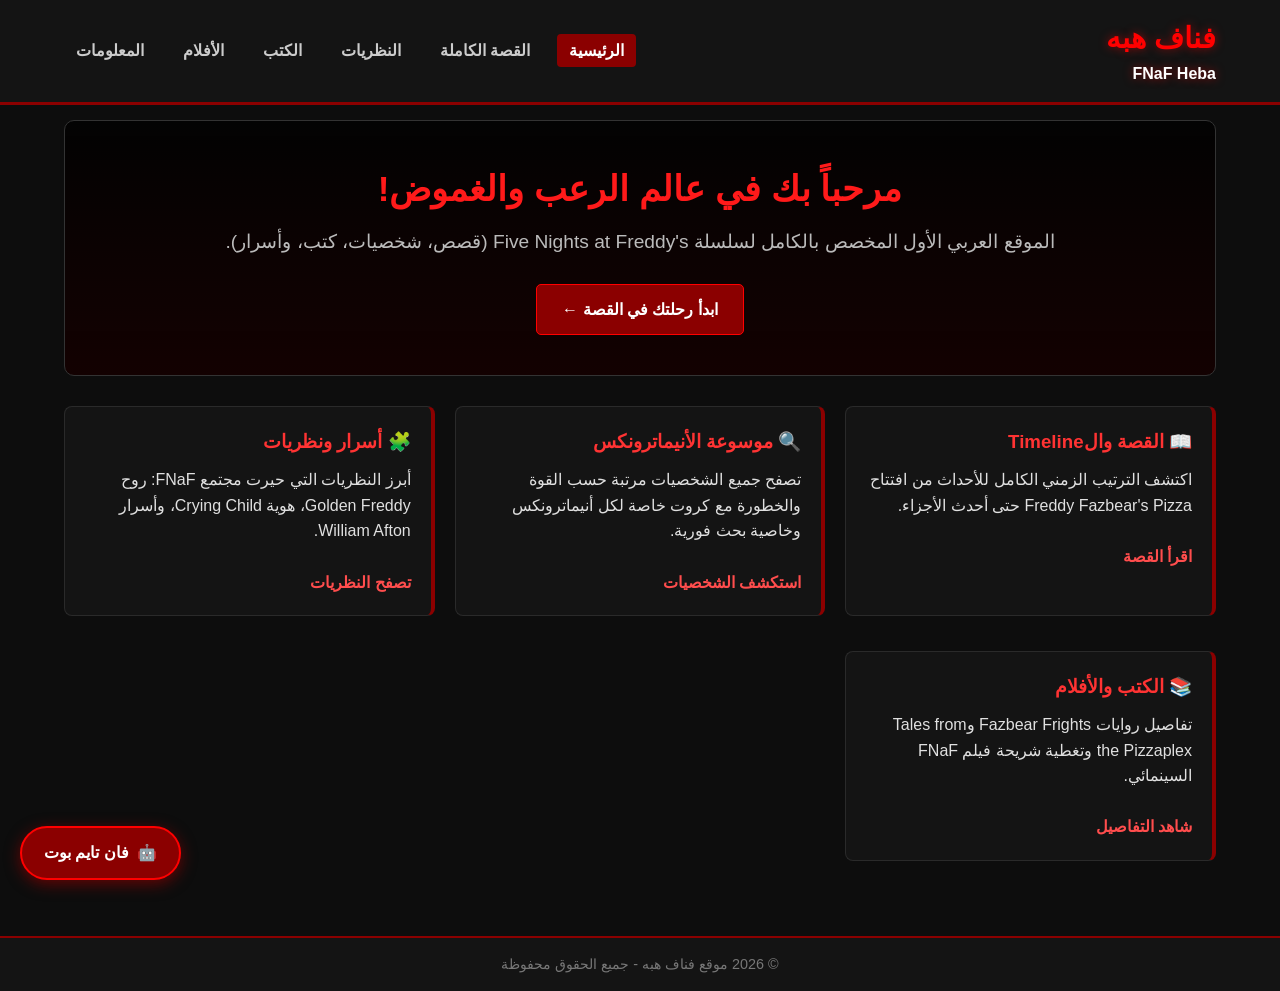
==== index.html @ b5f4fd4b "Add files via upload" ====
<!DOCTYPE html>
<html lang="ar" dir="rtl">
<head>
    <meta charset="UTF-8">
    <meta name="viewport" content="width=device-width, initial-scale=1.0">
    <title>FNaF Heba | الموسوعة العربية الشاملة لـ Five Nights at Freddy's</title>
    <link rel="stylesheet" href="style.css">
</head>
<body>

    <!-- الهيدر وقائمة التنقل -->
    <header>
        <div class="logo">
            <h1>فناف هبه <span>FNaF Heba</span></h1>
        </div>
        <nav>
            <ul>
                <li><a href="index.html" class="active">الرئيسية</a></li>
                <li><a href="story.html">القصة الكاملة</a></li>
                <li><a href="theories.html">النظريات</a></li>
                <li><a href="books.html">الكتب</a></li>
                <li><a href="movies.html">الأفلام</a></li>
                <li><a href="info.html">المعلومات</a></li>
            </ul>
        </nav>
    </header>

    <main>
        <!-- قسم الواجهة الرئيسية (Hero) -->
        <section id="hero">
            <h2>مرحباً بك في عالم الرعب والغموض!</h2>
            <p>الموقع العربي الأول المخصص بالكامل لسلسلة Five Nights at Freddy's (قصص، شخصيات، كتب، وأسرار).</p>
            <br>
            <a href="story.html" class="btn">ابدأ رحلتك في القصة ←</a>
        </section>

        <!-- أقسام الموقع السريعة -->
        <section class="grid-container">
            
            <div class="card">
                <h3>📖 القصة والTimeline</h3>
                <p>اكتشف الترتيب الزمني الكامل للأحداث من افتتاح Freddy Fazbear's Pizza حتى أحدث الأجزاء.</p>
                <br>
                <a href="story.html" class="card-link">اقرأ القصة</a>
            </div>

            <div class="card">
                <h3>🔍 موسوعة الأنيماترونكس</h3>
                <p>تصفح جميع الشخصيات مرتبة حسب القوة والخطورة مع كروت خاصة لكل أنيماترونكس وخاصية بحث فورية.</p>
                <br>
                <a href="info.html" class="card-link">استكشف الشخصيات</a>
            </div>

            <div class="card">
                <h3>🧩 أسرار ونظريات</h3>
                <p>أبرز النظريات التي حيرت مجتمع FNaF: روح Golden Freddy، هوية Crying Child، وأسرار William Afton.</p>
                <br>
                <a href="theories.html" class="card-link">تصفح النظريات</a>
            </div>

            <div class="card">
                <h3>📚 الكتب والأفلام</h3>
                <p>تفاصيل روايات Fazbear Frights وTales from the Pizzaplex وتغطية شريحة فيلم FNaF السينمائي.</p>
                <br>
                <a href="movies.html" class="card-link">شاهد التفاصيل</a>
            </div>

        </section>
    </main>

    <!-- زر فان تايم بوت العائم في الزاوية -->
    <a href="bot.html" class="funtime-bot-btn" title="تحدث مع فان تايم بوت!">
        🤖 <span>فان تايم بوت</span>
    </a>

    <!-- الفوتر -->
    <footer>
        <p>&copy; 2026 موقع فناف هبه - جميع الحقوق محفوظة</p>
    </footer>

    <script src="script.js"></script>
</body>
</html>
---- style.css ----
/* ==========================================
   FNaF Heba - Global Stylesheet
   ========================================== */

/* إعدادات أساسية */
* {
    margin: 0;
    padding: 0;
    box-sizing: border-box;
    font-family: 'Segoe UI', Tahoma, Geneva, Verdana, sans-serif;
}

body {
    background-color: #0d0d0d;
    color: #e0e0e0;
    line-height: 1.6;
    direction: rtl;
    display: flex;
    flex-direction: column;
    min-height: 100vh;
    padding-top: 100px; /* مسافة لحساب الهيدر الثابت */
}

/* الهيدر وقائمة التنقل (مع خاصية الإخفاء والإظهار) */
header {
    background-color: #141414;
    border-bottom: 3px solid #8b0000;
    padding: 15px 5%;
    display: flex;
    justify-content: space-between;
    align-items: center;
    flex-wrap: wrap;
    position: fixed;
    top: 0;
    width: 100%;
    z-index: 999;
    transition: top 0.4s ease-in-out; /* حركة سلسة عند الإخفاء */
}

/* كلاس إخفاء الهيدر بالأعلى */
header.nav-hidden {
    top: -120px;
}

.logo h1 {
    color: #ff0000;
    font-size: 1.8rem;
    text-shadow: 0 0 10px rgba(255, 0, 0, 0.5);
}

.logo h1 span {
    color: #fff;
    font-size: 1rem;
    display: block;
}

nav ul {
    display: flex;
    list-style: none;
    gap: 15px;
    flex-wrap: wrap;
}

nav a {
    color: #ccc;
    text-decoration: none;
    font-weight: bold;
    padding: 8px 12px;
    border-radius: 4px;
    transition: 0.3s;
}

nav a:hover, nav a.active {
    background-color: #8b0000;
    color: #fff;
}

/* القسم الرئيسي (Hero Section) */
main {
    flex: 1;
    padding: 20px 5%;
}

#hero {
    text-align: center;
    padding: 40px 20px;
    background: linear-gradient(rgba(0, 0, 0, 0.8), rgba(20, 0, 0, 0.9));
    border-radius: 10px;
    border: 1px solid #333;
    margin-bottom: 30px;
}

#hero h2 {
    color: #ff1a1a;
    font-size: 2.2rem;
    margin-bottom: 10px;
}

#hero p {
    font-size: 1.2rem;
    color: #bbb;
}

.btn {
    display: inline-block;
    background-color: #8b0000;
    color: #fff;
    padding: 12px 25px;
    text-decoration: none;
    font-weight: bold;
    border-radius: 5px;
    transition: 0.3s;
    border: 1px solid #ff0000;
}

.btn:hover {
    background-color: #ff0000;
    box-shadow: 0 0 15px rgba(255, 0, 0, 0.7);
}

/* الشبكة والكروت (Cards Grid) */
.grid-container {
    display: grid;
    grid-template-columns: repeat(auto-fit, minmax(280px, 1fr));
    gap: 20px;
}

.card {
    background-color: #141414;
    border: 1px solid #2a2a2a;
    border-right: 4px solid #8b0000;
    padding: 20px;
    border-radius: 8px;
    transition: transform 0.3s, border-color 0.3s;
    margin-bottom: 15px;
}

.card:hover {
    transform: translateY(-5px);
    border-color: #ff0000;
}

.card h3, .card h2 {
    color: #ff3333;
    margin-bottom: 10px;
}

.card-link {
    color: #ff4d4d;
    text-decoration: none;
    font-weight: bold;
}

.card-link:hover {
    text-decoration: underline;
}

/* زر فان تايم بوت العائم في الزاوية */
.funtime-bot-btn {
    position: fixed;
    bottom: 20px;
    left: 20px;
    background: #8b0000;
    color: #ffffff;
    padding: 12px 22px;
    border-radius: 30px;
    text-decoration: none;
    font-weight: bold;
    font-size: 1rem;
    box-shadow: 0 4px 15px rgba(139, 0, 0, 0.7);
    display: flex;
    align-items: center;
    gap: 8px;
    z-index: 1000;
    transition: transform 0.3s ease, background 0.3s ease;
    border: 2px solid #ff0000;
}

.funtime-bot-btn:hover {
    transform: scale(1.08);
    background: #ff0000;
    box-shadow: 0 6px 20px rgba(255, 0, 0, 0.9);
}

/* الفوتر */
footer {
    background-color: #141414;
    text-align: center;
    padding: 15px;
    border-top: 2px solid #8b0000;
    margin-top: 40px;
    color: #777;
    font-size: 0.9rem;
}

/* التجاوب مع الجوال */
@media (max-width: 768px) {
    body {
        padding-top: 140px;
    }

    header {
        flex-direction: column;
        gap: 10px;
        text-align: center;
        padding: 10px 3%;
    }

    nav ul {
        justify-content: center;
        gap: 8px;
    }

    nav a {
        padding: 5px 8px;
        font-size: 0.9rem;
    }

    #hero h2 {
        font-size: 1.5rem;
    }

    .funtime-bot-btn {
        bottom: 15px;
        left: 15px;
        padding: 10px 16px;
        font-size: 0.85rem;
    }
}
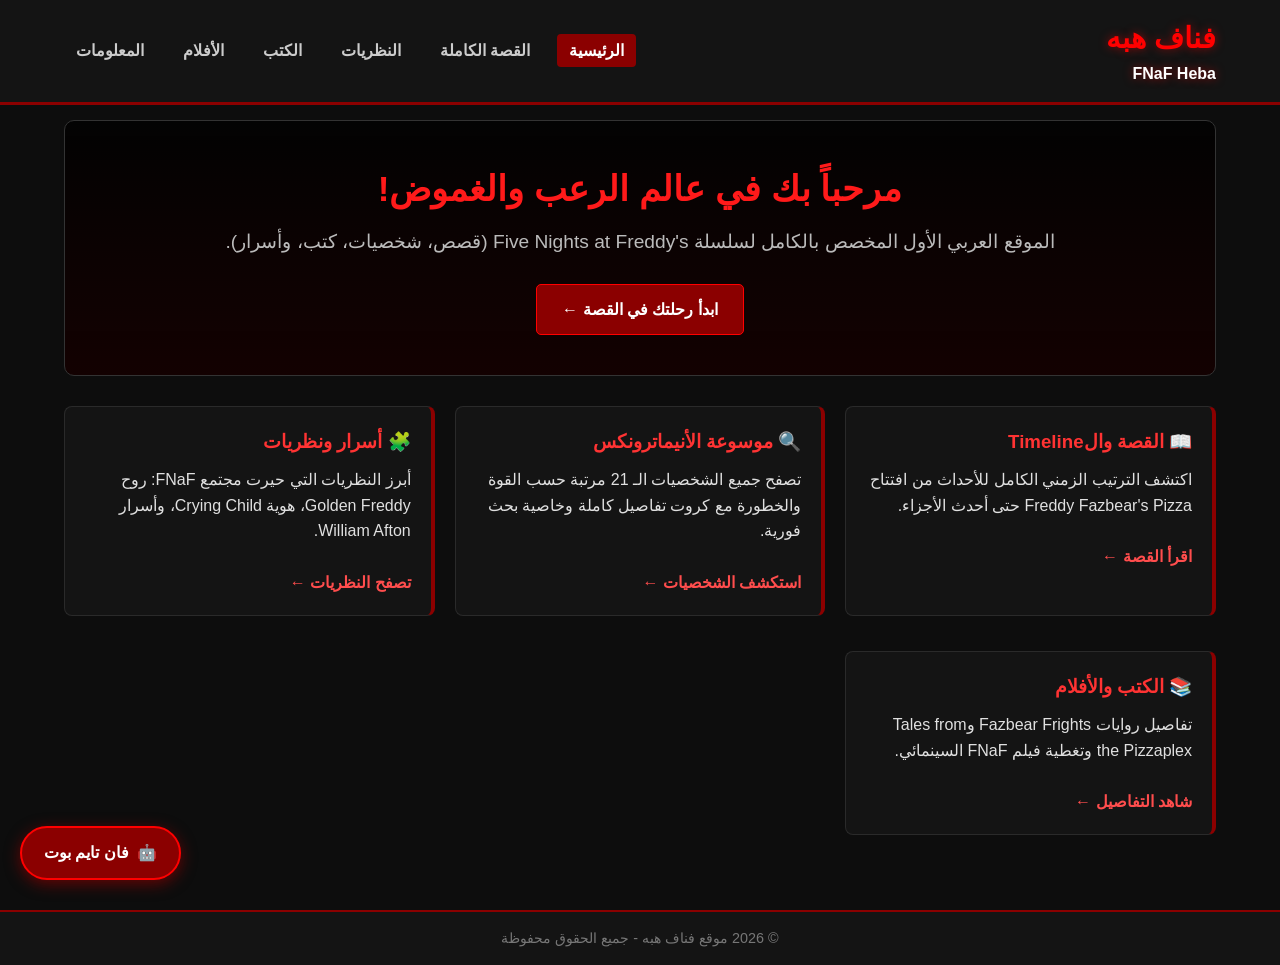
==== commit 0a56c207: "Add files via upload" ====
--- a/index.html
+++ b/index.html
@@ -3,12 +3,22 @@
 <head>
     <meta charset="UTF-8">
     <meta name="viewport" content="width=device-width, initial-scale=1.0">
-    <title>FNaF Heba | الموسوعة العربية الشاملة لـ Five Nights at Freddy's</title>
+    
+    <title>فناف هبه | FNaF Heba - الموسوعة العربية الشاملة لـ Five Nights at Freddy's</title>
+
+    <meta name="description" content="موقع فناف هبه (FNaF Heba) - الموسوعة العربية الشاملة لسلسلة Five Nights at Freddy's: قصص، شخصيات، نظريات، كتب، وأفلام FNaF.">
+    <meta name="keywords" content="فناف هبه, FNaF Heba, فناف, Five Nights at Freddy's, قصة فناف, شخصيات فناف, وليام أفتون, فريدي">
+    <meta name="author" content="FNaF Heba">
+    
+    <meta property="og:title" content="فناف هبه | FNaF Heba">
+    <meta property="og:description" content="الموسوعة العربية الشاملة لسلسلة Five Nights at Freddy's">
+    <meta property="og:url" content="https://fnaf-five.vercel.app/">
+    <meta property="og:type" content="website">
+
     <link rel="stylesheet" href="style.css">
 </head>
 <body>
 
-    <!-- الهيدر وقائمة التنقل -->
     <header>
         <div class="logo">
             <h1>فناف هبه <span>FNaF Heba</span></h1>
@@ -26,7 +36,6 @@
     </header>
 
     <main>
-        <!-- قسم الواجهة الرئيسية (Hero) -->
         <section id="hero">
             <h2>مرحباً بك في عالم الرعب والغموض!</h2>
             <p>الموقع العربي الأول المخصص بالكامل لسلسلة Five Nights at Freddy's (قصص، شخصيات، كتب، وأسرار).</p>
@@ -34,46 +43,43 @@
             <a href="story.html" class="btn">ابدأ رحلتك في القصة ←</a>
         </section>
 
-        <!-- أقسام الموقع السريعة -->
         <section class="grid-container">
             
             <div class="card">
                 <h3>📖 القصة والTimeline</h3>
                 <p>اكتشف الترتيب الزمني الكامل للأحداث من افتتاح Freddy Fazbear's Pizza حتى أحدث الأجزاء.</p>
                 <br>
-                <a href="story.html" class="card-link">اقرأ القصة</a>
+                <a href="story.html" class="card-link">اقرأ القصة ←</a>
             </div>
 
             <div class="card">
                 <h3>🔍 موسوعة الأنيماترونكس</h3>
-                <p>تصفح جميع الشخصيات مرتبة حسب القوة والخطورة مع كروت خاصة لكل أنيماترونكس وخاصية بحث فورية.</p>
+                <p>تصفح جميع الشخصيات الـ 21 مرتبة حسب القوة والخطورة مع كروت تفاصيل كاملة وخاصية بحث فورية.</p>
                 <br>
-                <a href="info.html" class="card-link">استكشف الشخصيات</a>
+                <a href="info.html" class="card-link">استكشف الشخصيات ←</a>
             </div>
 
             <div class="card">
                 <h3>🧩 أسرار ونظريات</h3>
                 <p>أبرز النظريات التي حيرت مجتمع FNaF: روح Golden Freddy، هوية Crying Child، وأسرار William Afton.</p>
                 <br>
-                <a href="theories.html" class="card-link">تصفح النظريات</a>
+                <a href="theories.html" class="card-link">تصفح النظريات ←</a>
             </div>
 
             <div class="card">
                 <h3>📚 الكتب والأفلام</h3>
-                <p>تفاصيل روايات Fazbear Frights وTales from the Pizzaplex وتغطية شريحة فيلم FNaF السينمائي.</p>
+                <p>تفاصيل روايات Fazbear Frights وTales from the Pizzaplex وتغطية فيلم FNaF السينمائي.</p>
                 <br>
-                <a href="movies.html" class="card-link">شاهد التفاصيل</a>
+                <a href="movies.html" class="card-link">شاهد التفاصيل ←</a>
             </div>
 
         </section>
     </main>
 
-    <!-- زر فان تايم بوت العائم في الزاوية -->
     <a href="bot.html" class="funtime-bot-btn" title="تحدث مع فان تايم بوت!">
         🤖 <span>فان تايم بوت</span>
     </a>
 
-    <!-- الفوتر -->
     <footer>
         <p>&copy; 2026 موقع فناف هبه - جميع الحقوق محفوظة</p>
     </footer>
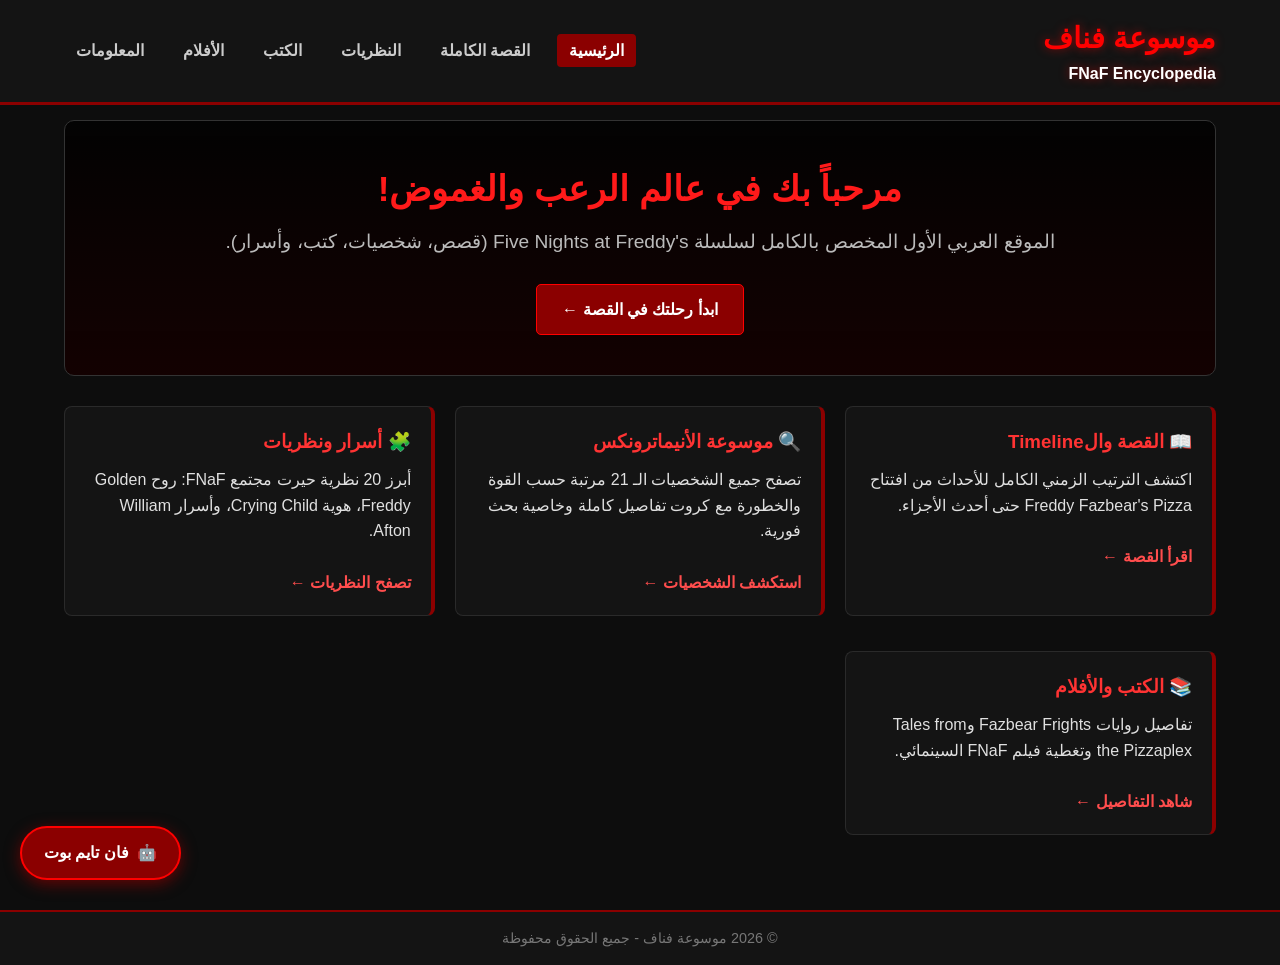
==== commit 850b1758: "Add files via upload" ====
--- a/index.html
+++ b/index.html
@@ -3,17 +3,18 @@
 <head>
     <meta charset="UTF-8">
     <meta name="viewport" content="width=device-width, initial-scale=1.0">
+    <title>موسوعة فناف | FNaF Encyclopedia - دليل السلسلة الشامل</title>
+
+    <meta name="description" content="موسوعة فناف (FNaF Encyclopedia) - الموسوعة العربية الشاملة لسلسلة Five Nights at Freddy's: قصص، شخصيات، نظريات، كتب، وأفلام FNaF.">
+    <meta name="keywords" content="موسوعة فناف, FNaF Encyclopedia, فناف, Five Nights at Freddy's, قصة فناف, شخصيات فناف, وليام أفتون, فريدي">
+    <meta name="author" content="FNaF Encyclopedia">
     
-    <title>فناف هبه | FNaF Heba - الموسوعة العربية الشاملة لـ Five Nights at Freddy's</title>
-
-    <meta name="description" content="موقع فناف هبه (FNaF Heba) - الموسوعة العربية الشاملة لسلسلة Five Nights at Freddy's: قصص، شخصيات، نظريات، كتب، وأفلام FNaF.">
-    <meta name="keywords" content="فناف هبه, FNaF Heba, فناف, Five Nights at Freddy's, قصة فناف, شخصيات فناف, وليام أفتون, فريدي">
-    <meta name="author" content="FNaF Heba">
-    
-    <meta property="og:title" content="فناف هبه | FNaF Heba">
+    <meta property="og:title" content="موسوعة فناف | FNaF Encyclopedia">
     <meta property="og:description" content="الموسوعة العربية الشاملة لسلسلة Five Nights at Freddy's">
     <meta property="og:url" content="https://fnaf-five.vercel.app/">
     <meta property="og:type" content="website">
+
+    <meta name="google-site-verification" content="dfbLo_Rmyu_WOo4mQbrqJNb-vT6OrD1CIA0dWIoVLrc" />
 
     <link rel="stylesheet" href="style.css">
 </head>
@@ -21,7 +22,7 @@
 
     <header>
         <div class="logo">
-            <h1>فناف هبه <span>FNaF Heba</span></h1>
+            <h1>موسوعة فناف <span>FNaF Encyclopedia</span></h1>
         </div>
         <nav>
             <ul>
@@ -44,7 +45,6 @@
         </section>
 
         <section class="grid-container">
-            
             <div class="card">
                 <h3>📖 القصة والTimeline</h3>
                 <p>اكتشف الترتيب الزمني الكامل للأحداث من افتتاح Freddy Fazbear's Pizza حتى أحدث الأجزاء.</p>
@@ -61,7 +61,7 @@
 
             <div class="card">
                 <h3>🧩 أسرار ونظريات</h3>
-                <p>أبرز النظريات التي حيرت مجتمع FNaF: روح Golden Freddy، هوية Crying Child، وأسرار William Afton.</p>
+                <p>أبرز 20 نظرية حيرت مجتمع FNaF: روح Golden Freddy، هوية Crying Child، وأسرار William Afton.</p>
                 <br>
                 <a href="theories.html" class="card-link">تصفح النظريات ←</a>
             </div>
@@ -72,7 +72,6 @@
                 <br>
                 <a href="movies.html" class="card-link">شاهد التفاصيل ←</a>
             </div>
-
         </section>
     </main>
 
@@ -81,7 +80,7 @@
     </a>
 
     <footer>
-        <p>&copy; 2026 موقع فناف هبه - جميع الحقوق محفوظة</p>
+        <p>&copy; 2026 موسوعة فناف - جميع الحقوق محفوظة</p>
     </footer>
 
     <script src="script.js"></script>
